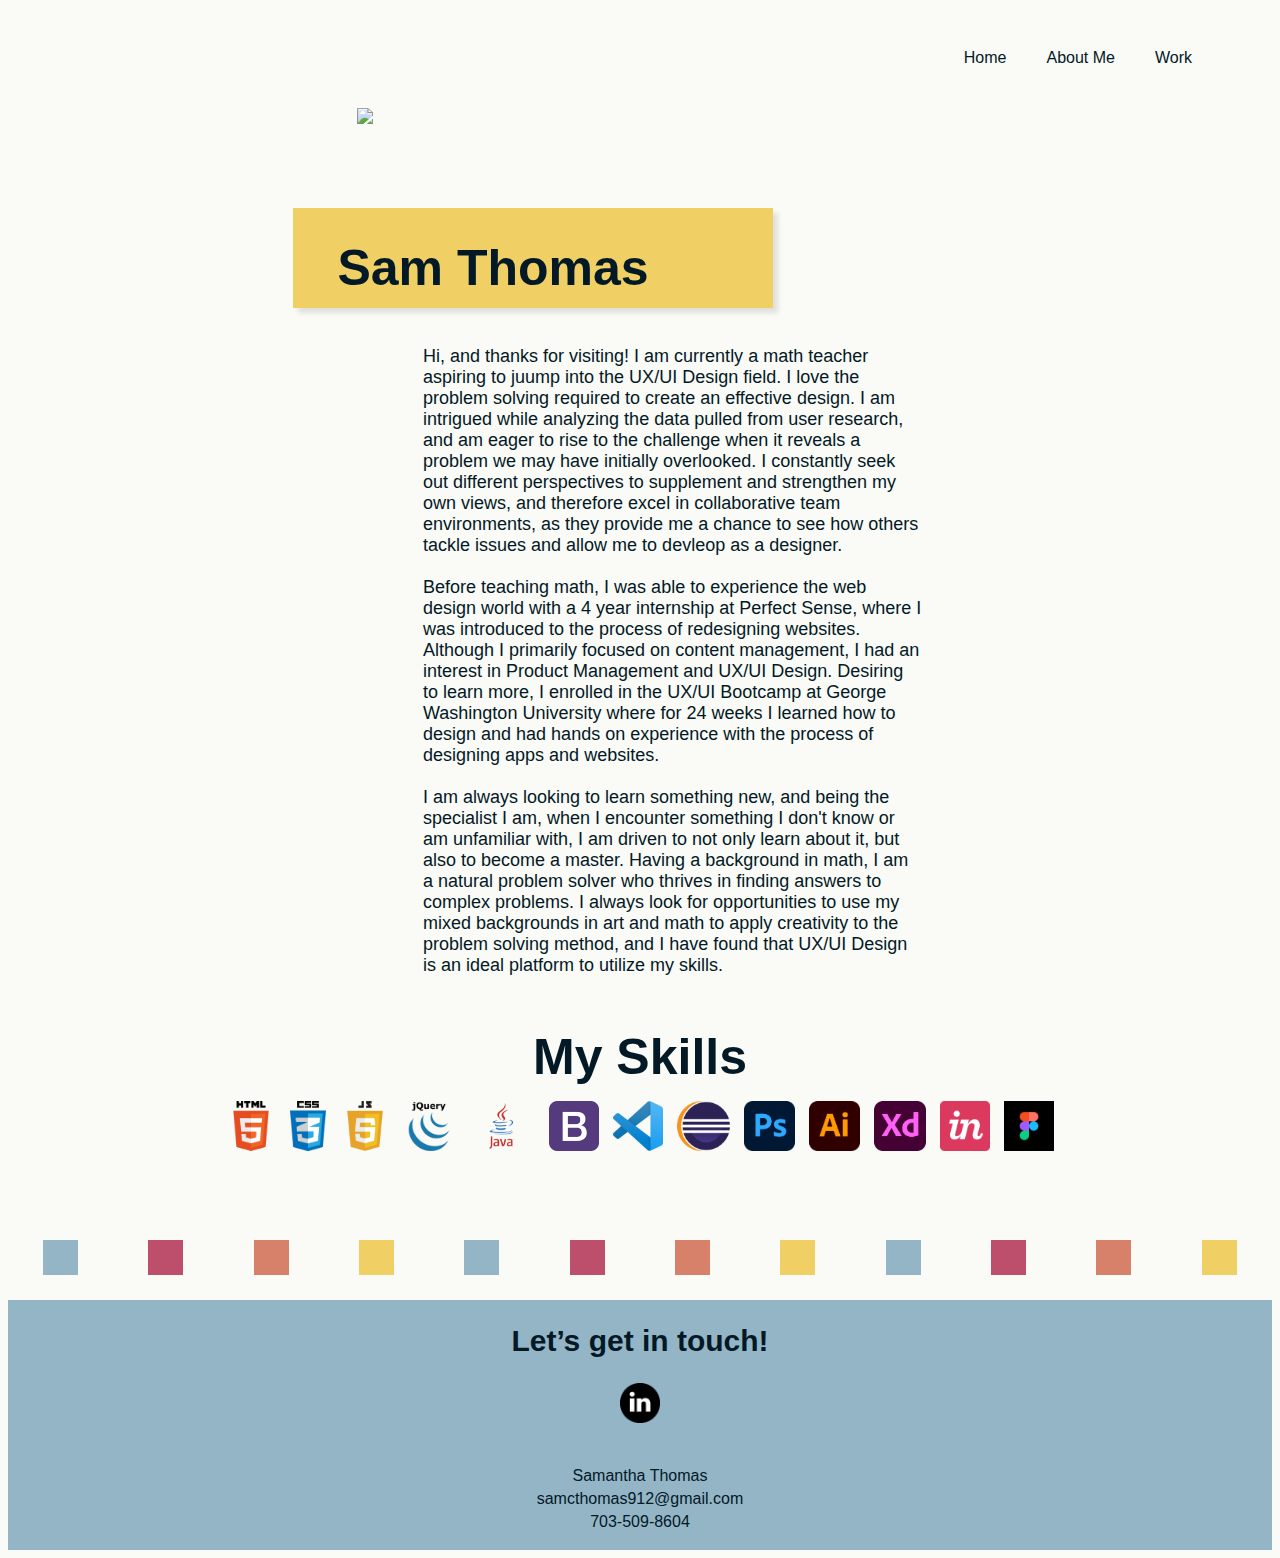
==== pages/aboutme.html @ dd439675 "Skills" ====
<!DOCTYPE html>
<html>
    <head>
        <title></title>
        <link href="../css/aboutme.css" rel="stylesheet" type="text/css">
        <meta name="viewport" content="initial-scale=1, maximum-scale=1">

    </head>

<body>
    
    <!--Navigation-->
    <header class = "sitenav">
        <ul>
            <li class = "nav_buttons"><a href="">Work</a></li>
            <li class = "nav_buttons"><a href="/pages/aboutme.html">About Me</a></li>
            <li class = "nav_buttons"><a href = "../index.html">Home</a></li>
        </ul>
    </header>

    <section class = "content">
        <img src = "../images/aboutme.png">
        <div class = "aboutme">
            <div class = "name"><h1>Sam Thomas</h1></div>
            <div class = "bio"><p>Hi, and thanks for visiting! I am currently a math teacher aspiring to juump into the UX/UI Design field. I love the problem solving required to create an effective design. I am intrigued while analyzing the data pulled from user research, and am eager to rise to the challenge when it reveals a problem we may have initially overlooked. I constantly seek out different perspectives to supplement and strengthen my own views, and therefore excel in collaborative team environments, as they provide me a chance to see how others tackle issues and allow me to devleop as a designer.
 
                <br><br>Before teaching math, I was able to experience the web design world with a 4 year internship at Perfect Sense, where I was introduced to the process of redesigning websites. Although I primarily focused on content management, I had an interest in Product Management and UX/UI Design. Desiring to learn more, I enrolled in the UX/UI Bootcamp at George Washington University where for 24 weeks I learned how to design and had hands on experience with the process of designing apps and websites.
                 
                <br><br>I am always looking to learn something new, and being the specialist I am, when I encounter something I don't know or am unfamiliar with, I am driven to not only learn about it, but also to become a master. Having a background in math, I am a natural problem solver who thrives in finding answers to complex problems. I always look for opportunities to use my mixed backgrounds in art and math to apply creativity to the problem solving method, and I have found that UX/UI Design is an ideal platform to utilize my skills.</p></div>
        </div>
    </section>

    <div class = "myskills"><h1>My Skills</h1></div>
    <section class = "skills">
        <img src = "../images/html.png">
        <img src = "../images/css.png">
        <img src = "../images/js.png">
        <img src = "../images/jquery.png">
        <img src = "../images/java.png">
        <img src = "../images/bootstrap.png">
        <img src = "../images/vsc.png">
        <img src = "../images/eclipse.png">
        <img src = "../images/photoshop.png">
        <img src = "../images/illustrator.png">
        <img src = "../images/xd.png">
        <img src = "../images/invision.png">
        <img src = "../images/figma.png">
    </section>

    <section class = "boxes">
        <div class = "box blue"></div>
        <div class = "box pink"></div>
        <div class = "box orange"></div>
        <div class = "box yellow"></div>
        <div class = "box blue"></div>
        <div class = "box pink"></div>
        <div class = "box orange"></div>
        <div class = "box yellow"></div>
        <div class = "box blue"></div>
        <div class = "box pink"></div>
        <div class = "box orange"></div>
        <div class = "box yellow"></div>
    </section>

     <!--Footer-->
     <footer>
        <h2>Let’s get in touch!</h2>
        <img src = "../images/lnlogo.png">
        <p>Samantha Thomas<br>
        samcthomas912@gmail.com<br>
        703-509-8604
     </p>

    </footer>

    <div class = "loading">
        <div id = "block"></div>
    </div>
    <script src="https://code.jquery.com/jquery-3.4.1.min.js"></script>
    <script src="js/index.js"></script>
    <script src = "js/scroll-out.js"></script>

</body>
</html>
---- css/aboutme.css ----
html, body {
    max-width: 100%;
    overflow-x: hidden;
}

body{
    background-color: #FAFAF6;
  }


.sitenav{
  height: 100px;
  background-color: #FAFAF6;
  color: #031926;
  padding-right:60px;
  font-family: "Lucida Sans Unicode", "Lucida Grande", "Arial", sans-serif;
  display: flex;
  justify-content: flex-end;
  align-items: center;
  text-decoration: none;
}

.sitenav a{
  color: #031926;
}


.nav_buttons{
    display: block;
    padding: 20px;
    float: right;
    cursor: pointer;
}

.nav_buttons:hover{
    text-decoration: underline;
}

p{
    font-size: 18px;
    font-family: "Lucida Sans Unicode", "Lucida Grande", "Arial", sans-serif;
    color: #031926;
}

a{
  text-decoration: none;
}

@media only screen and (max-width: 900px){

    /* navigation */

    .nav{
        padding-right:0px;
        padding-left:0px;
        display: flex;
        justify-content: center;
        height: 70px;
    }
    
    .nav_buttons{
        padding-top: 20px;
        text-align: center;
    }

    ul{
      padding-inline-start: 0px;
    }
}

.myskills{
    margin: auto;
    text-align: center;
    margin-bottom: -30px;
    width: 400px;
}


.skills img{
    height: 50px;
    padding: 5px;
}

.skills{
    text-align: center;
    margin: 40px;
    margin-bottom: 80px;
}

footer{
    background-color:#93B5C6;
    height: 250px;
    display: flex;
    flex-direction: column;
    justify-content: space-around;
    align-items: center;
    }
    
    footer img{
        height: 40px;
        padding-bottom:25px;
    }
    
    footer p{
        font-size: 16px;
        text-align: center;
        line-height: 23px;
    }
    
    h2{
        font-size: 30px;
        font-family: "Khmer MN", "Ogirema", "Times Sans Serif", sans-serif;
        color: #031926; 
    }

   .content img{
       height: 600px;
    }

    .content{
        display: flex;
        justify-content: center;
    }

.name {
        background-color:#F0CF65;
        width: 400px;
        position: relative;
        left: -80px;
        top: 100px;
        padding-right: 80px;
        padding-top: 20px;
        z-index: 100;
        height: 80px;
        margin: 0px;
        display: flex;
        justify-content: center;
        align-items: center;
        box-shadow: 5px 5px 5px rgba(49, 49, 49, 0.13);
        opacity: 1;
      }

h1{
    font-size: 50px;
    font-family: "Khmer MN", "Ogirema", "Times Sans Serif", sans-serif;
    color: #031926;
}

.bio{
    width: 500px;
    padding-left: 50px;
    padding-top: 120px;
}

.boxes{
    display: flex;
    justify-content: space-around;
    margin-bottom: 25px;
    margin-top: 20px;
}

.box{
    height: 35px;
    width: 35px;
    transition: transform 2s;
}

.blue{
    background-color:#93B5C6
}

.pink{
    background-color: #BD4F6C;
}

.orange{
    background-color: #D7816A;
}

.yellow{
    background-color: #F0CF65;
}

.box:hover{
    transform: rotate(720deg);
  }
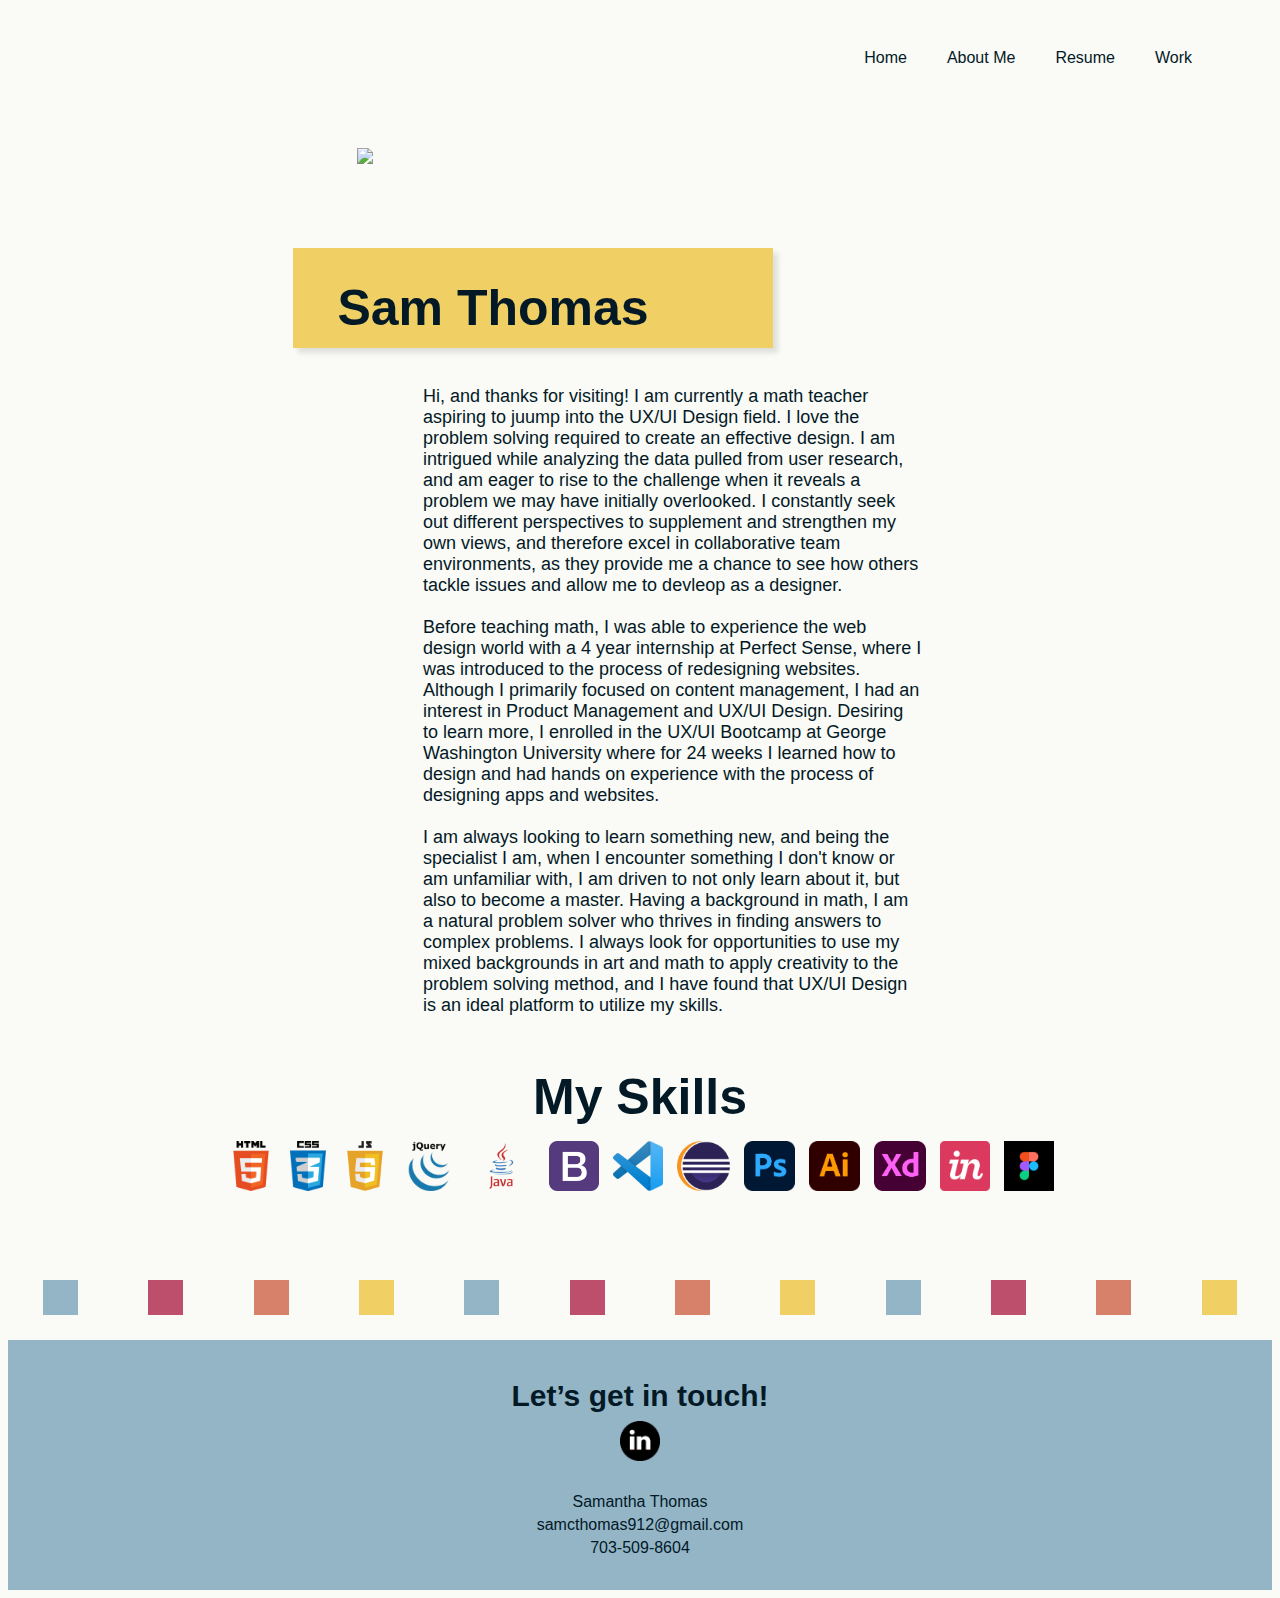
==== commit d3cee65a: "Resume and TC" ====
--- a/pages/aboutme.html
+++ b/pages/aboutme.html
@@ -13,6 +13,7 @@
     <header class = "sitenav">
         <ul>
             <li class = "nav_buttons"><a href="">Work</a></li>
+            <li class = "nav_buttons"><a href="https://documentcloud.adobe.com/link/track?uri=urn:aaid:scds:US:24d5b875-beb9-496e-8cf4-d982b49f0fd1" target="_blank">Resume</a></li>
             <li class = "nav_buttons"><a href="/pages/aboutme.html">About Me</a></li>
             <li class = "nav_buttons"><a href = "../index.html">Home</a></li>
         </ul>
@@ -65,7 +66,7 @@
      <!--Footer-->
      <footer>
         <h2>Let’s get in touch!</h2>
-        <img src = "../images/lnlogo.png">
+        <a href = "https://www.linkedin.com/in/samantha-thomas-839168133/"><img src = "../images/lnlogo.png"></a>
         <p>Samantha Thomas<br>
         samcthomas912@gmail.com<br>
         703-509-8604
--- a/css/aboutme.css
+++ b/css/aboutme.css
@@ -18,6 +18,7 @@
   justify-content: flex-end;
   align-items: center;
   text-decoration: none;
+  margin-bottom: 40px;
 }
 
 .sitenav a{
@@ -98,7 +99,7 @@
     
     footer img{
         height: 40px;
-        padding-bottom:25px;
+        margin-bottom: -20px;
     }
     
     footer p{
@@ -107,10 +108,11 @@
         line-height: 23px;
     }
     
-    h2{
+    footer h2{
         font-size: 30px;
         font-family: "Khmer MN", "Ogirema", "Times Sans Serif", sans-serif;
         color: #031926; 
+        margin-bottom: -20px;
     }
 
    .content img{
